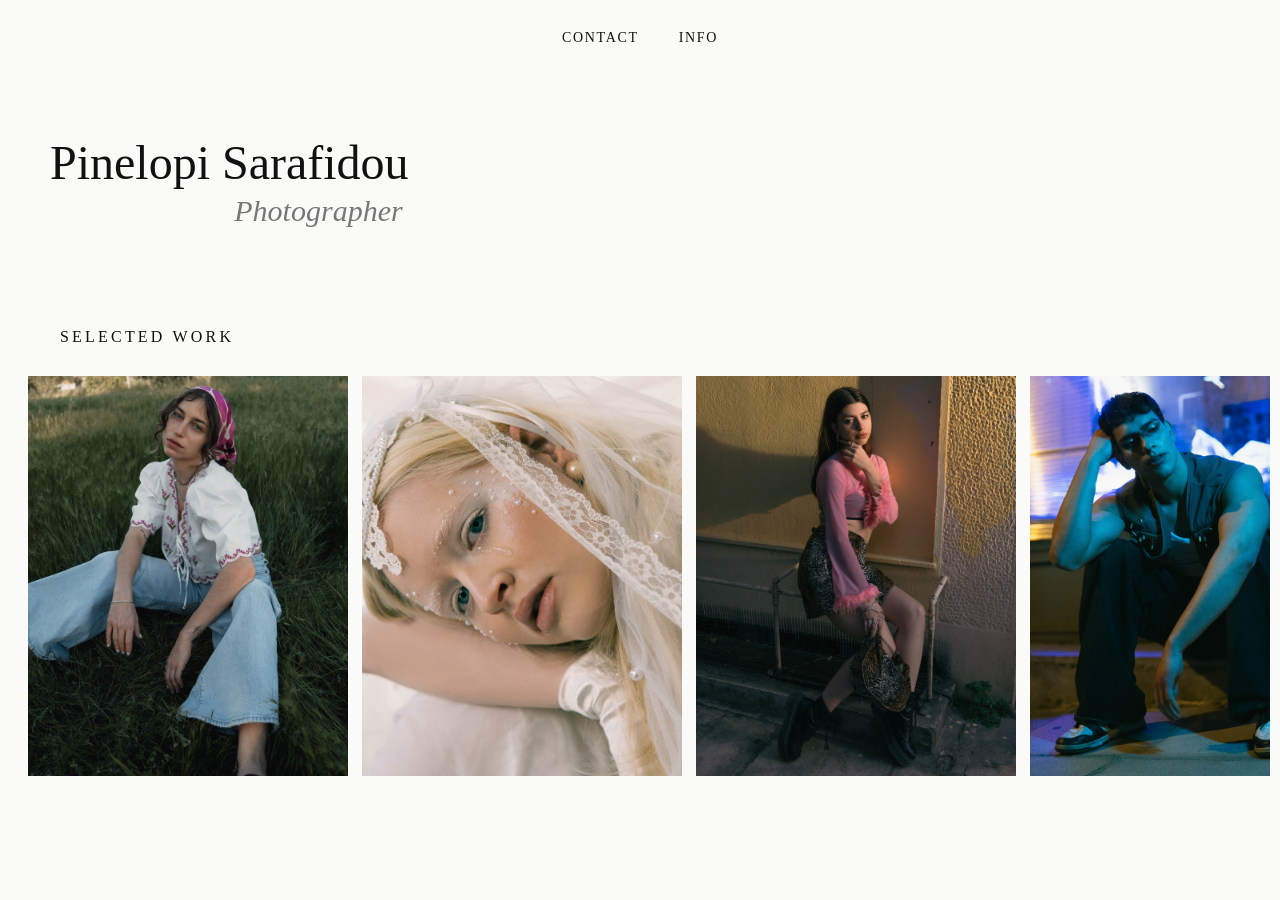
==== index.html @ b9293855 "Add files via upload" ====
<!DOCTYPE html>
<html lang="en">
    <head>
        <meta charset="UTF-8" />
        <meta name="viewport" content="width=device-width, initial-scale=1.0" />
        <title>Pinelopi Sarafidou</title>
        <link rel="stylesheet" href="style.css"/>
    </head>



    <body>

        <header class="site-header">

            <nav class="nav">
                <a href="contact">Contact</a>
                <a href="about.html">Info</a>
            </nav>
        </header>

        <main>
           <section class="intro">
                <h1>Pinelopi Sarafidou</h1>
                <p>Photographer</p>
           </section>

            <section class="work" id="work">
                <h2>Selected Work</h2>
                <div class="gallery-wrapper">
                    <button class="gallery-btn prev">←</button>

                        <div class="work-row">
                            <img src="images/work-1.jpg" alt="">
                            <img src="images/work-2.jpg" alt="">
                            <img src="images/work-3.jpg" alt="">
                            <img src="images/work-4.jpg" alt="">    
                            <img src="images/work-6.jpg" alt="">
                            <img src="images/work-5.jpg" alt="">
                            <img src="images/work-8.jpg" alt="">
                            <img src="images/work-9.jpg" alt="">
                            <img src="images/work-10.jpg" alt="">
                            
                            <img src="images/work-1.jpg" alt="">
                            <img src="images/work-2.jpg" alt="">
                            <img src="images/work-3.jpg" alt="">
                            <img src="images/work-4.jpg" alt="">    
                            <img src="images/work-6.jpg" alt="">
                            <img src="images/work-5.jpg" alt="">
                            <img src="images/work-8.jpg" alt="">
                            <img src="images/work-9.jpg" alt="">
                            <img src="images/work-10.jpg" alt="">

                        </div>
                    <button class="gallery-btn next">→</button>

                </div>
            </section>

        </main>

        <script src="script.js"></script>
    </body>
</html>
---- style.css ----
*{
    box-sizing: border-box;
    margin: 0;
    padding: 0;
}

body {
    font-family: 'Times New Roman', Times, serif;
    background: #fafaf8;
    color: #111;
}

.site-header {
    position: fixed;
    top: 30px;
    left: 0;
    width: 100%;

    display: flex;
    justify-content: center;
    gap: 40px;
    z-index: 100;
}

.logo {
    text-decoration: none;
    color: #111;
    font-size: 18px;
    letter-spacing: 0.04em;
}

.nav {
    display: flex;
    gap: 40px;
}

.nav a{
    text-decoration: none;
    color: #111;
    font-size: 14px;
    text-transform: uppercase;
    letter-spacing: 0.12em;
}


.intro{
    padding: 140px 50px 20px;
    width: fit-content;
}

.intro h1{
    font-size: 48px;
    font-weight: 400;
    line-height: 0.95;
}

.intro p{
    margin-top: 8px;
    font-size: 30px;
    font-style: italic;
    color: #777;
    text-align: right;
    padding-right: 6px;
}

.work {
    padding: 80px 10px;
}

.work-row{
    display: flex;
    gap: 14px;
    overflow-x: auto;
    padding: 0 18px 20px;
    scrollbar-width: none;
    -ms-overflow-style: none;
}

.work-row::webkit-scrollbar {
    display: none;
}


.work-row img{
    width: 320px;
    aspect-ratio: 4 / 5;
    object-fit: cover;
    flex-shrink: 0;
}

.work h2{
    font-size: 16px;
    font-weight: 400;
    text-transform: uppercase;
    letter-spacing: .2em;
    margin: 0 0 30px 50px;
}

.gallery-wrapper{
    position: relative;
}

.gallery-btn{
    position: absolute;
    top: 50%;
    transform: translateY(-50%);

    width: 50px;
    height: 50px;

    border: none;
    background: rgba(255,255,255,0.15);
    backdrop-filter: blur(8px);
    
    color: white;
    font-size: 24px;
    cursor: pointer;
    
    z-index: 20;

    opacity: 0;
    transition: opacity .3s;
}

.gallery-wrapper:hover .gallery-btn{
    opacity: 1;
}

.prev{
    left: 20px;
}

.next{
    right:20px;
}

.about{
    min-height: 100vh;

    display: grid;
    grid-template-columns: 1fr 1fr;
    align-items: center;

    gap: 80px;

    max-width: 1400px;
    margin: 0 auto;

    padding: 100px 50px;
}

.about-image{
    display: flex;
    justify-content: center;
}

.about-image img{
    width: 100%;
    max-width: 550px;
    display: block;
}

.about-content{
    max-width:500px;

}

.about-content p{
    font-size: 20px;
    line-height: 1.8;
    color: 555;
    margin-bottom:20px;
}

.email-link{
    color: #777;
    text-decoration: none;
    font-style: italic;
}

.email-link:hover{
    color: #555;
}
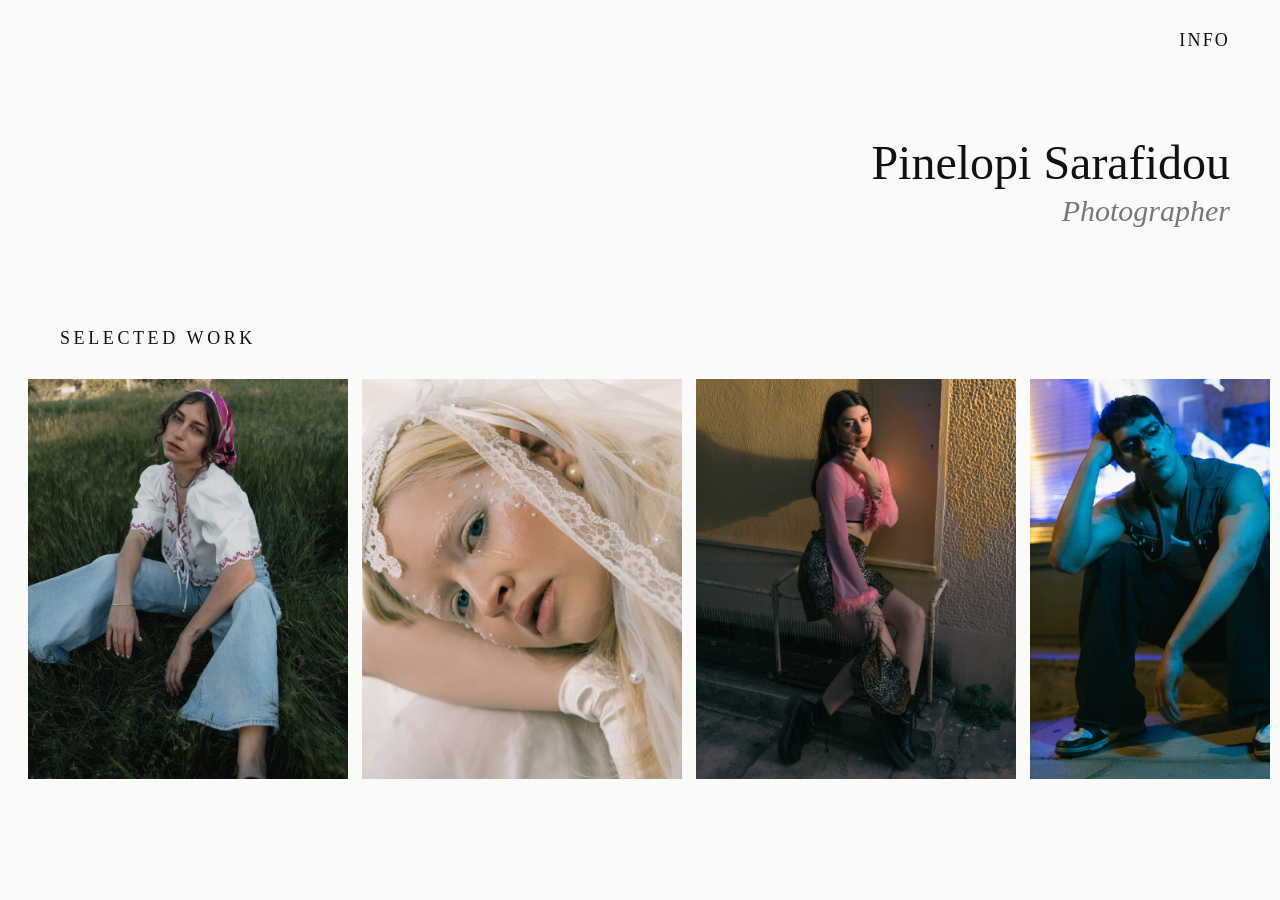
==== commit 4eb0be92: "Some minor teaking" ====
--- a/index.html
+++ b/index.html
@@ -14,7 +14,6 @@
         <header class="site-header">
 
             <nav class="nav">
-                <a href="contact">Contact</a>
                 <a href="about.html">Info</a>
             </nav>
         </header>
--- a/style.css
+++ b/style.css
@@ -16,11 +16,14 @@
     left: 0;
     width: 100%;
 
-    display: flex;
-    justify-content: center;
-    gap: 40px;
+    padding: 0 50px;
+
+    display: flex;
+    justify-content: flex-end;
+    
     z-index: 100;
 }
+
 
 .logo {
     text-decoration: none;
@@ -37,7 +40,7 @@
 .nav a{
     text-decoration: none;
     color: #111;
-    font-size: 14px;
+    font-size: 18px;
     text-transform: uppercase;
     letter-spacing: 0.12em;
 }
@@ -45,10 +48,15 @@
 
 .intro{
     padding: 140px 50px 20px;
-    width: fit-content;
+
+    display: flex;
+    flex-direction: column;
+    align-items: flex-end;
+
 }
 
 .intro h1{
+    font-family: "DM Serif Display", serif;
     font-size: 48px;
     font-weight: 400;
     line-height: 0.95;
@@ -60,7 +68,7 @@
     font-style: italic;
     color: #777;
     text-align: right;
-    padding-right: 6px;
+
 }
 
 .work {
@@ -76,7 +84,7 @@
     -ms-overflow-style: none;
 }
 
-.work-row::webkit-scrollbar {
+.work-row::-webkit-scrollbar {
     display: none;
 }
 
@@ -89,7 +97,7 @@
 }
 
 .work h2{
-    font-size: 16px;
+    font-size: 18px;
     font-weight: 400;
     text-transform: uppercase;
     letter-spacing: .2em;
@@ -156,7 +164,7 @@
 
 .about-image img{
     width: 100%;
-    max-width: 550px;
+    max-width: 480px;
     display: block;
 }
 
@@ -168,7 +176,7 @@
 .about-content p{
     font-size: 20px;
     line-height: 1.8;
-    color: 555;
+    color: #555;
     margin-bottom:20px;
 }
 
@@ -180,4 +188,109 @@
 
 .email-link:hover{
     color: #555;
-}+}
+
+@media (max-width: 768px) {
+
+    .site-header{
+        top: 0;
+        padding: 24px 0;
+        background: #fafaf8;
+
+
+        display: flex;
+        justify-content: flex-start;
+
+        background: rgba(250, 250, 248, 0.9);
+        backdrop-filter: blur(8px);
+
+    }
+
+    .nav{
+        gap: 28px;
+    }
+
+    .nav a{
+        font-size: 12px;
+    }
+
+    .intro{
+        padding: 140px 24px 10px;
+    }
+
+    .intro h1{
+        font-size: 38px;
+        line-height: 1;
+    }
+
+    .intro p{
+        font-size: 18px;
+        text-align: right;
+        padding-right: 2px;
+    }
+
+    .work{
+        padding: 50px 0;
+    }
+
+    .work h2{
+        font-size: 12px;
+        margin: 0 0 20px 24px;
+    }
+
+    /* Vertical gallery on mobile */
+
+    .work-row{
+        display: flex;
+        flex-direction: column;
+
+        gap: 12px;
+
+        overflow-x: visible;
+        overflow-y: visible;
+
+        padding: 0 24px;
+    }
+
+    .work-row img{
+        width: 100%;
+        max-width: 100%;
+
+        flex-shrink: 1;
+    }
+
+    .gallery-btn{
+        display: none;
+    }
+
+    .about{
+        min-height: auto;
+
+        display: flex;
+        flex-direction: column;
+
+        gap: 40px;
+
+        padding: 120px 24px 60px;
+    }
+
+    .about-image{
+        width: 100%;
+    }
+
+    .about-image img{
+        width: 100%;
+        max-width: none;
+    }
+
+    .about-content{
+        max-width: 100%;
+    }
+
+    .about-content p,
+    .about p{
+        font-size: 16px;
+        line-height: 1.7;
+    }
+}
+
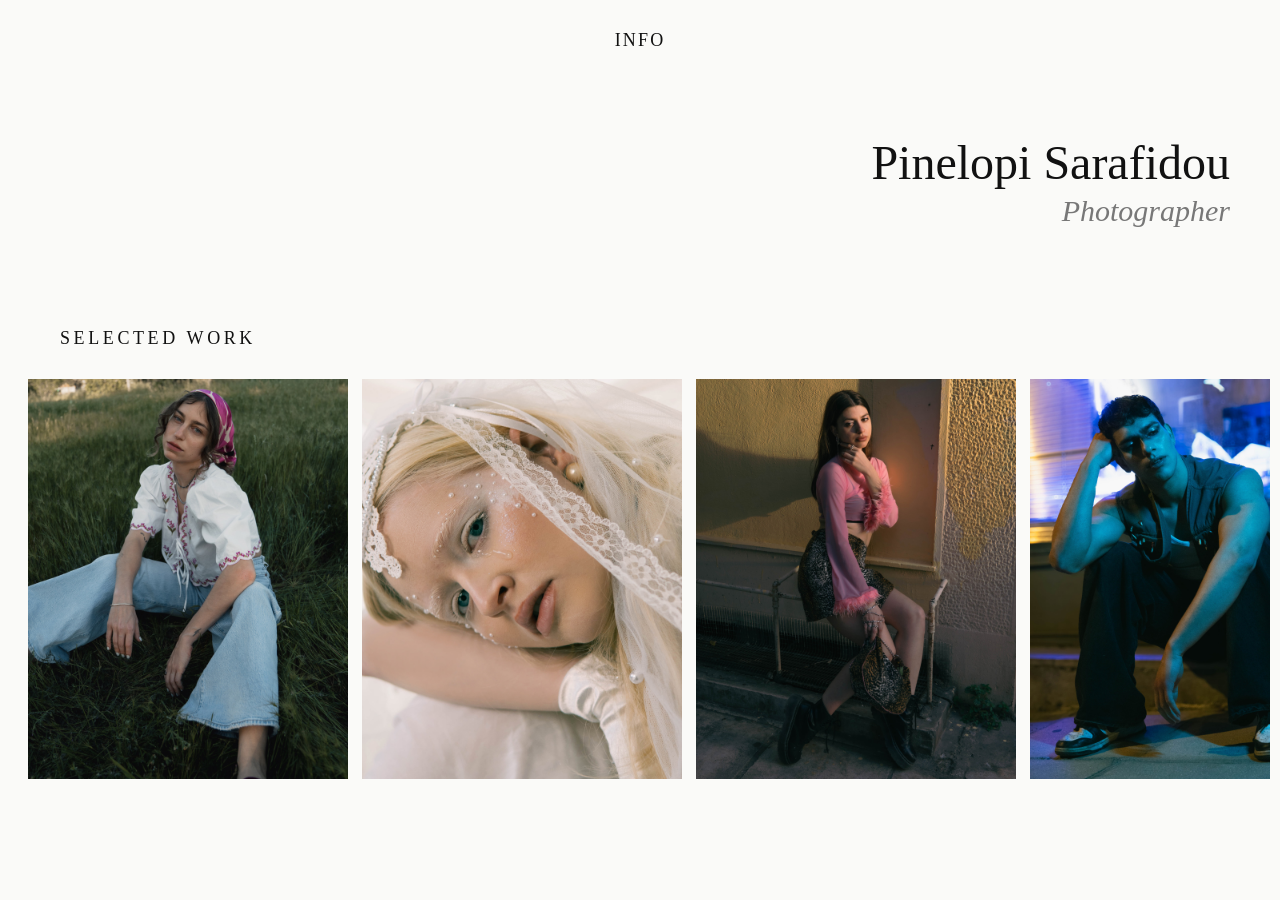
==== commit 1508954f: "Fixed mobile view Header Photos repeating" ====
--- a/index.html
+++ b/index.html
@@ -40,15 +40,15 @@
                             <img src="images/work-9.jpg" alt="">
                             <img src="images/work-10.jpg" alt="">
                             
-                            <img src="images/work-1.jpg" alt="">
-                            <img src="images/work-2.jpg" alt="">
-                            <img src="images/work-3.jpg" alt="">
-                            <img src="images/work-4.jpg" alt="">    
-                            <img src="images/work-6.jpg" alt="">
-                            <img src="images/work-5.jpg" alt="">
-                            <img src="images/work-8.jpg" alt="">
-                            <img src="images/work-9.jpg" alt="">
-                            <img src="images/work-10.jpg" alt="">
+                            <img src="images/work-1.jpg" alt="" class="duplicate">
+                            <img src="images/work-2.jpg" alt="" class="duplicate">
+                            <img src="images/work-3.jpg" alt="" class="duplicate">
+                            <img src="images/work-4.jpg" alt="" class="duplicate">    
+                            <img src="images/work-6.jpg" alt="" class="duplicate">
+                            <img src="images/work-5.jpg" alt="" class="duplicate">
+                            <img src="images/work-8.jpg" alt="" class="duplicate">
+                            <img src="images/work-9.jpg" alt="" class="duplicate">
+                            <img src="images/work-10.jpg" alt="" class="duplicate">
 
                         </div>
                     <button class="gallery-btn next">→</button>
--- a/style.css
+++ b/style.css
@@ -19,7 +19,7 @@
     padding: 0 50px;
 
     display: flex;
-    justify-content: flex-end;
+    justify-content: center;
     
     z-index: 100;
 }
@@ -193,17 +193,20 @@
 @media (max-width: 768px) {
 
     .site-header{
+        position: fixed;
         top: 0;
+        left: 0;
         padding: 24px 0;
         background: #fafaf8;
 
 
         display: flex;
-        justify-content: flex-start;
+        justify-content: center;
 
         background: rgba(250, 250, 248, 0.9);
         backdrop-filter: blur(8px);
 
+        z-index: 1000;
     }
 
     .nav{
@@ -263,6 +266,10 @@
         display: none;
     }
 
+    .duplicate{
+        display: none;
+    }
+
     .about{
         min-height: auto;
 
